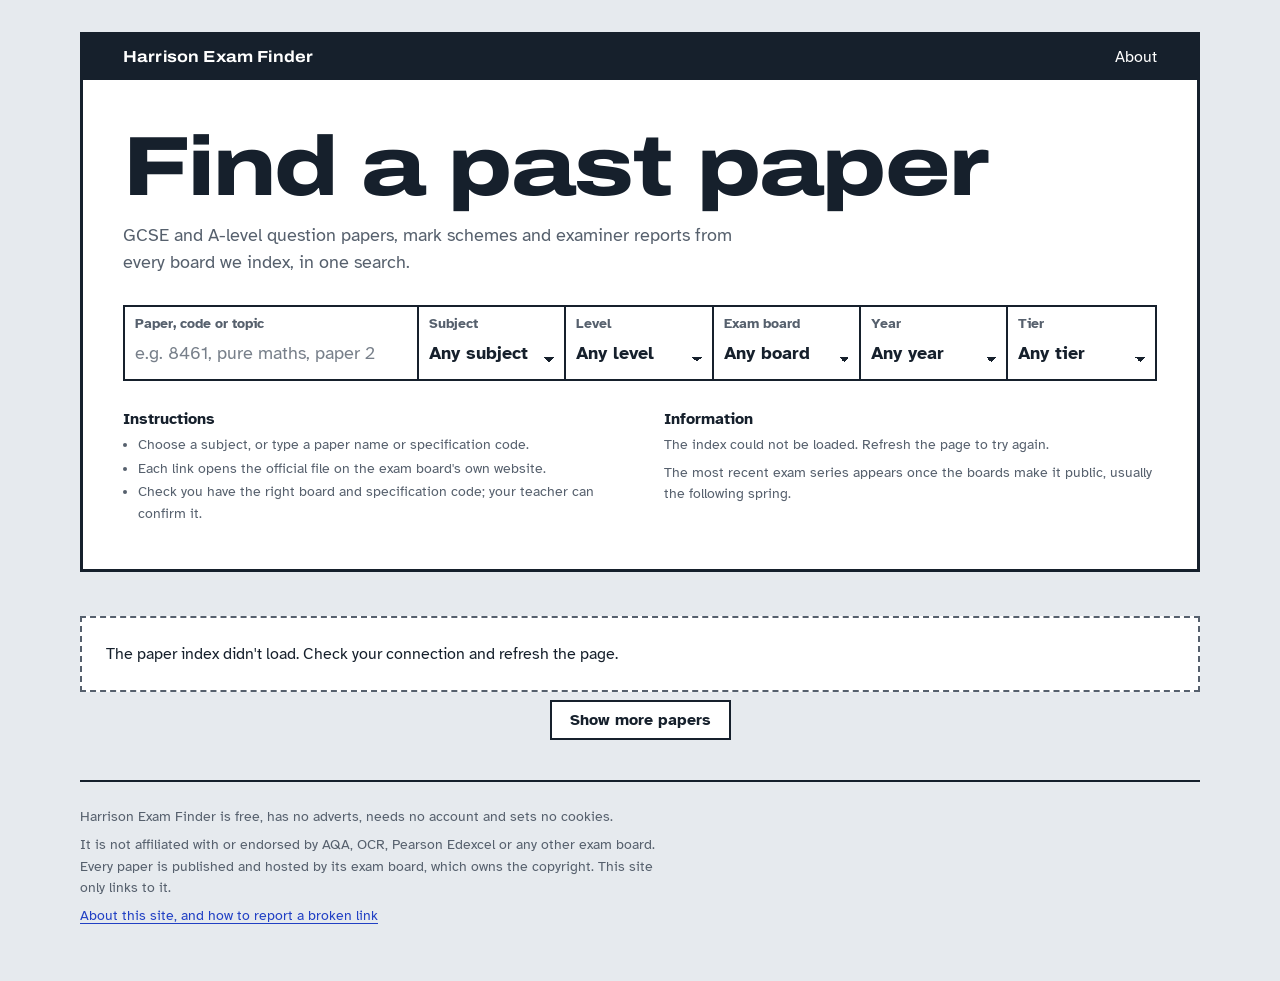
==== site/index.html @ 815ff641 "Add files via upload" ====
<!doctype html>
<html lang="en-GB">
<head>
<meta charset="utf-8">
<meta name="viewport" content="width=device-width, initial-scale=1">
<title>Harrison Exam Finder - free UK past papers from every board</title>
<meta name="description" content="Search GCSE and A-level past papers, mark schemes and examiner reports from AQA, OCR and Pearson Edexcel in one place. Free, no ads, no sign-up. Every link opens the official paper on the exam board's website.">
<link rel="preload" href="fonts/archivo-variable.woff2" as="font" type="font/woff2" crossorigin>
<link rel="stylesheet" href="styles.css">
<link rel="icon" href="data:image/svg+xml,%3Csvg xmlns='http://www.w3.org/2000/svg' viewBox='0 0 32 32'%3E%3Crect x='6' y='3' width='20' height='26' fill='%23fff' stroke='%2316202C' stroke-width='2.5'/%3E%3Cpath d='M10 10h12M10 15h12M10 20h7' stroke='%232140C4' stroke-width='2.5'/%3E%3C/svg%3E">
</head>
<body>
<a class="skip" href="#results">Skip to results</a>

<header class="cover">
  <div class="cover__strip">
    <a class="brand" href="./">Harrison Exam Finder</a>
    <nav><a href="about.html">About</a></nav>
  </div>

  <div class="cover__body">
    <h1 class="title">Find a past paper</h1>
    <p class="lede">GCSE and A-level question papers, mark schemes and examiner reports from every board we index, in one search.</p>

    <form class="boxes" id="filters" role="search" aria-label="Find papers">
      <div class="box box--wide">
        <label for="q">Paper, code or topic</label>
        <input id="q" name="q" type="search" autocomplete="off" placeholder="e.g. 8461, pure maths, paper 2">
      </div>
      <div class="box">
        <label for="subject">Subject</label>
        <select id="subject" name="subject"><option value="">Any subject</option></select>
      </div>
      <div class="box">
        <label for="level">Level</label>
        <select id="level" name="level"><option value="">Any level</option></select>
      </div>
      <div class="box">
        <label for="board">Exam board</label>
        <select id="board" name="board"><option value="">Any board</option></select>
      </div>
      <div class="box">
        <label for="year">Year</label>
        <select id="year" name="year"><option value="">Any year</option></select>
      </div>
      <div class="box">
        <label for="tier">Tier</label>
        <select id="tier" name="tier">
          <option value="">Any tier</option>
          <option>Foundation</option>
          <option>Higher</option>
        </select>
      </div>
    </form>

    <div class="cover__notes">
      <section>
        <h2>Instructions</h2>
        <ul>
          <li>Choose a subject, or type a paper name or specification code.</li>
          <li>Each link opens the official file on the exam board's own website.</li>
          <li>Check you have the right board and specification code; your teacher can confirm it.</li>
        </ul>
      </section>
      <section>
        <h2>Information</h2>
        <p id="info">Loading the index&hellip;</p>
        <p>The most recent exam series appears once the boards make it public, usually the following spring.</p>
      </section>
    </div>
  </div>
</header>

<main id="results" tabindex="-1">
  <p class="count" id="count" aria-live="polite"></p>
  <div id="list"></div>
  <button class="more" id="more" type="button" hidden>Show more papers</button>
</main>

<footer class="foot">
  <p>Harrison Exam Finder is free, has no adverts, needs no account and sets no cookies.</p>
  <p>It is not affiliated with or endorsed by AQA, OCR, Pearson Edexcel or any other exam board. Every paper is published and hosted by its exam board, which owns the copyright. This site only links to it.</p>
  <p><a href="about.html">About this site, and how to report a broken link</a></p>
</footer>

<template id="group-tpl">
  <section class="group">
    <header class="group__head">
      <h2 class="group__title"></h2>
      <p class="group__spec"></p>
    </header>
    <div class="group__rows"></div>
  </section>
</template>

<script src="app.js" defer></script>
</body>
</html>
---- site/styles.css ----
@font-face {
  font-family: "Archivo";
  src: url("fonts/archivo-variable.woff2") format("woff2");
  font-weight: 100 900;
  font-stretch: 62% 125%;
  font-display: swap;
}
@font-face {
  font-family: "Atkinson Hyperlegible";
  src: url("fonts/atkinson-hyperlegible-latin-400-normal.woff2") format("woff2");
  font-weight: 400;
  font-display: swap;
}
@font-face {
  font-family: "Atkinson Hyperlegible";
  src: url("fonts/atkinson-hyperlegible-latin-700-normal.woff2") format("woff2");
  font-weight: 700;
  font-display: swap;
}

:root {
  --hall: #e6eaee;      /* exam hall floor: the page */
  --paper: #ffffff;     /* the paper itself */
  --ink: #16202c;       /* printed text and box rules */
  --pencil: #56606d;    /* secondary text */
  --rule: #c5cdd6;      /* answer lines */
  --biro: #2140c4;      /* links, focus, question papers */
  --redpen: #b3162c;    /* mark schemes */
  --highlight: #ffe45c; /* chosen filters */
  --on-highlight: #16202c;

  --display: "Archivo", "Arial Narrow", Arial, sans-serif;
  --text: "Atkinson Hyperlegible", Arial, sans-serif;

  --step--1: 0.875rem;
  --step-0: 1rem;
  --step-1: 1.125rem;
  --step-2: 1.5rem;
  --step-4: clamp(2.6rem, 7vw + 0.5rem, 5.25rem);
  --gutter: clamp(16px, 4vw, 40px);
  --measure: 66ch;
  color-scheme: light;
}

@media (prefers-color-scheme: dark) {
  :root {
    --hall: #0e141a;
    --paper: #17202a;
    --ink: #e6ebf0;
    --pencil: #9aa6b3;
    --rule: #2d3a47;
    --biro: #93a6ff;
    --redpen: #ff8090;
    --highlight: #e9d23c;
    --on-highlight: #16202c;
    color-scheme: dark;
  }
}

* { box-sizing: border-box; }
html { -webkit-text-size-adjust: 100%; }
body {
  margin: 0;
  background: var(--hall);
  color: var(--ink);
  font: 400 var(--step-0)/1.55 var(--text);
}
a { color: var(--biro); text-underline-offset: 0.18em; }
:focus-visible { outline: 3px solid var(--biro); outline-offset: 2px; }

.skip {
  position: absolute; left: -999px; top: 8px;
  background: var(--paper); padding: 8px 12px; z-index: 10;
}
.skip:focus { left: 8px; }

/* ---- Cover sheet ------------------------------------------------------- */

.cover {
  background: var(--paper);
  max-width: 1120px;
  margin: 0 auto;
  border-bottom: 3px solid var(--ink);
}
@media (min-width: 900px) {
  .cover { margin-top: 32px; border: 3px solid var(--ink); }
}

.cover__strip {
  display: flex; justify-content: space-between; align-items: center; gap: 16px;
  padding: 10px var(--gutter);
  background: var(--ink); color: var(--paper);
}
.cover__strip a { color: var(--paper); text-decoration: none; }
.cover__strip a:hover { text-decoration: underline; }
.brand {
  font-family: var(--display);
  font-weight: 700;
  font-stretch: 112%;
  letter-spacing: 0.01em;
}

.cover__body { padding: clamp(24px, 5vw, 48px) var(--gutter) clamp(28px, 5vw, 44px); }

.title {
  margin: 0;
  font-family: var(--display);
  font-size: var(--step-4);
  font-weight: 800;
  font-stretch: 125%;
  line-height: 0.95;
  letter-spacing: -0.02em;
}
.lede {
  margin: 14px 0 28px;
  max-width: 52ch;
  font-size: var(--step-1);
  color: var(--pencil);
}

/* Filters drawn as the candidate-details boxes on an exam paper cover. */
.boxes {
  display: grid;
  grid-template-columns: 2fr repeat(5, minmax(0, 1fr));
  border: 2px solid var(--ink);
}
.box {
  position: relative;
  display: flex; flex-direction: column;
  border-right: 2px solid var(--ink);
  min-width: 0;
}
.box:last-child { border-right: 0; }
.box label {
  padding: 6px 10px 0;
  font-size: var(--step--1);
  font-weight: 700;
  color: var(--pencil);
}
.box input, .box select {
  appearance: none;
  width: 100%;
  border: 0; border-radius: 0;
  background: transparent;
  color: var(--ink);
  font: 700 var(--step-1)/1.3 var(--text);
  padding: 4px 10px 10px;
  min-height: 44px;
}
.box select {
  padding-right: 28px;
  background-image: linear-gradient(45deg, transparent 50%, currentColor 50%), linear-gradient(-45deg, transparent 50%, currentColor 50%);
  background-position: calc(100% - 15px) 55%, calc(100% - 10px) 55%;
  background-size: 5px 5px;
  background-repeat: no-repeat;
  cursor: pointer;
}
.box select option { color: #16202c; background: #fff; }
.box input::placeholder { color: var(--pencil); font-weight: 400; opacity: 0.8; }
.box input:focus-visible, .box select:focus-visible { outline: 3px solid var(--biro); outline-offset: -3px; }
.box.is-set { background: var(--highlight); }
.box.is-set label, .box.is-set input, .box.is-set select { color: var(--on-highlight); }

@media (max-width: 899px) {
  .boxes { grid-template-columns: 1fr 1fr; }
  .box { border-right: 2px solid var(--ink); border-bottom: 2px solid var(--ink); }
  .box:nth-child(odd):not(.box--wide) { border-right: 0; }
  .box--wide { grid-column: 1 / -1; border-right: 0; }
  .box:last-child { grid-column: 1 / -1; border-bottom: 0; }
}

.cover__notes {
  display: grid;
  grid-template-columns: 1fr 1fr;
  gap: 16px 48px;
  margin-top: 28px;
  font-size: var(--step--1);
  color: var(--pencil);
}
.cover__notes h2 {
  margin: 0 0 4px;
  font: 700 var(--step-0)/1.3 var(--text);
  color: var(--ink);
}
.cover__notes ul { margin: 0; padding-left: 1.1em; }
.cover__notes li + li { margin-top: 2px; }
.cover__notes p { margin: 0 0 6px; max-width: var(--measure); }
@media (max-width: 699px) { .cover__notes { grid-template-columns: 1fr; } }

/* ---- Results ------------------------------------------------------------ */

main {
  max-width: 1120px;
  margin: 0 auto;
  padding: 28px var(--gutter) 40px;
}
main:focus { outline: none; }
@media (min-width: 900px) { main { padding-left: 0; padding-right: 0; } }

.count { margin: 0 0 16px; font-weight: 700; }

.group {
  background: var(--paper);
  border: 2px solid var(--ink);
  margin-bottom: 24px;
}
.group__head {
  display: flex; flex-wrap: wrap; align-items: baseline; justify-content: space-between; gap: 4px 16px;
  padding: 14px 18px 12px;
  border-bottom: 2px solid var(--ink);
}
.group__title {
  margin: 0;
  font-family: var(--display);
  font-size: var(--step-2);
  font-weight: 700;
  font-stretch: 110%;
  line-height: 1.15;
}
.group__spec { margin: 0; color: var(--pencil); font-size: var(--step--1); }

/* One series per block; the series sits in the left margin like a page margin. */
.series {
  display: grid;
  grid-template-columns: 9.5rem 1fr;
  border-top: 1px solid var(--rule);
}
.series:first-child { border-top: 0; }
.series__name {
  margin: 0;
  padding: 12px 14px 12px 18px;
  font: 700 var(--step-0)/1.3 var(--text);
  border-right: 2px solid var(--ink);
}
.series__rows { min-width: 0; }

.row {
  display: flex; flex-wrap: wrap; align-items: center; justify-content: space-between;
  gap: 8px 16px;
  padding: 10px 18px;
  border-top: 1px solid var(--rule);
}
.row:first-child { border-top: 0; }
.row__name { margin: 0; font-weight: 700; }
.tier {
  display: inline-block;
  margin-left: 8px;
  padding: 0 6px;
  border: 1.5px solid currentColor;
  font-size: var(--step--1);
  font-weight: 700;
  color: var(--pencil);
  vertical-align: 1px;
}

.docs { display: flex; flex-wrap: wrap; gap: 8px; margin: 0; padding: 0; list-style: none; }
.docs__gap { display: none; }
@media (min-width: 760px) {
  .docs { display: grid; grid-auto-flow: column; grid-auto-columns: auto; justify-content: end; }
  .docs > li:nth-child(1) { width: 8.6rem; }
  .docs > li:nth-child(2) { width: 7.6rem; }
  .docs > li:nth-child(3) { width: 9.1rem; }
  .docs > li .doc { width: 100%; text-align: center; }
  .docs__gap { display: block; }
}
.doc {
  display: inline-block;
  padding: 5px 10px;
  border: 2px solid currentColor;
  font-size: var(--step--1);
  font-weight: 700;
  text-decoration: none;
  white-space: nowrap;
}
.doc:hover { background: color-mix(in srgb, currentColor 10%, transparent); }
.doc--question_paper { color: var(--biro); }
.doc--mark_scheme { color: var(--redpen); }
.doc--examiner_report, .doc--insert, .doc--answer_book { color: var(--pencil); }

@media (max-width: 599px) {
  .series { grid-template-columns: 1fr; }
  .series__name { border-right: 0; border-bottom: 1px solid var(--rule); padding-bottom: 8px; }
  .row { padding: 12px 18px; }
}

.empty {
  background: var(--paper);
  border: 2px dashed var(--pencil);
  padding: 24px;
}
.empty h2 { margin: 0 0 6px; font: 700 var(--step-1)/1.3 var(--text); }
.empty p { margin: 0; max-width: var(--measure); }
.empty button { margin-top: 12px; }

.more, .empty button {
  display: block;
  margin: 8px auto 0;
  padding: 10px 18px;
  background: var(--paper);
  color: var(--ink);
  border: 2px solid var(--ink);
  font: 700 var(--step-0)/1 var(--text);
  cursor: pointer;
}
.empty button { margin-left: 0; }
.more:hover, .empty button:hover { background: var(--highlight); color: var(--on-highlight); }

.foot {
  max-width: 1120px;
  margin: 0 auto;
  padding: 24px var(--gutter) 48px;
  border-top: 2px solid var(--ink);
  font-size: var(--step--1);
  color: var(--pencil);
}
.foot p { margin: 0 0 6px; max-width: var(--measure); }
@media (min-width: 900px) { .foot { padding-left: 0; padding-right: 0; } }

/* ---- About page ---------------------------------------------------------- */

.page { max-width: 760px; }
.page .cover__body { padding-bottom: 32px; }
.prose { max-width: var(--measure); }
.prose h2 { font: 700 var(--step-1)/1.3 var(--text); margin: 28px 0 6px; }
.prose p, .prose li { margin: 0 0 10px; }

@media (prefers-reduced-motion: no-preference) {
  .box { transition: background-color 120ms ease-out; }
}
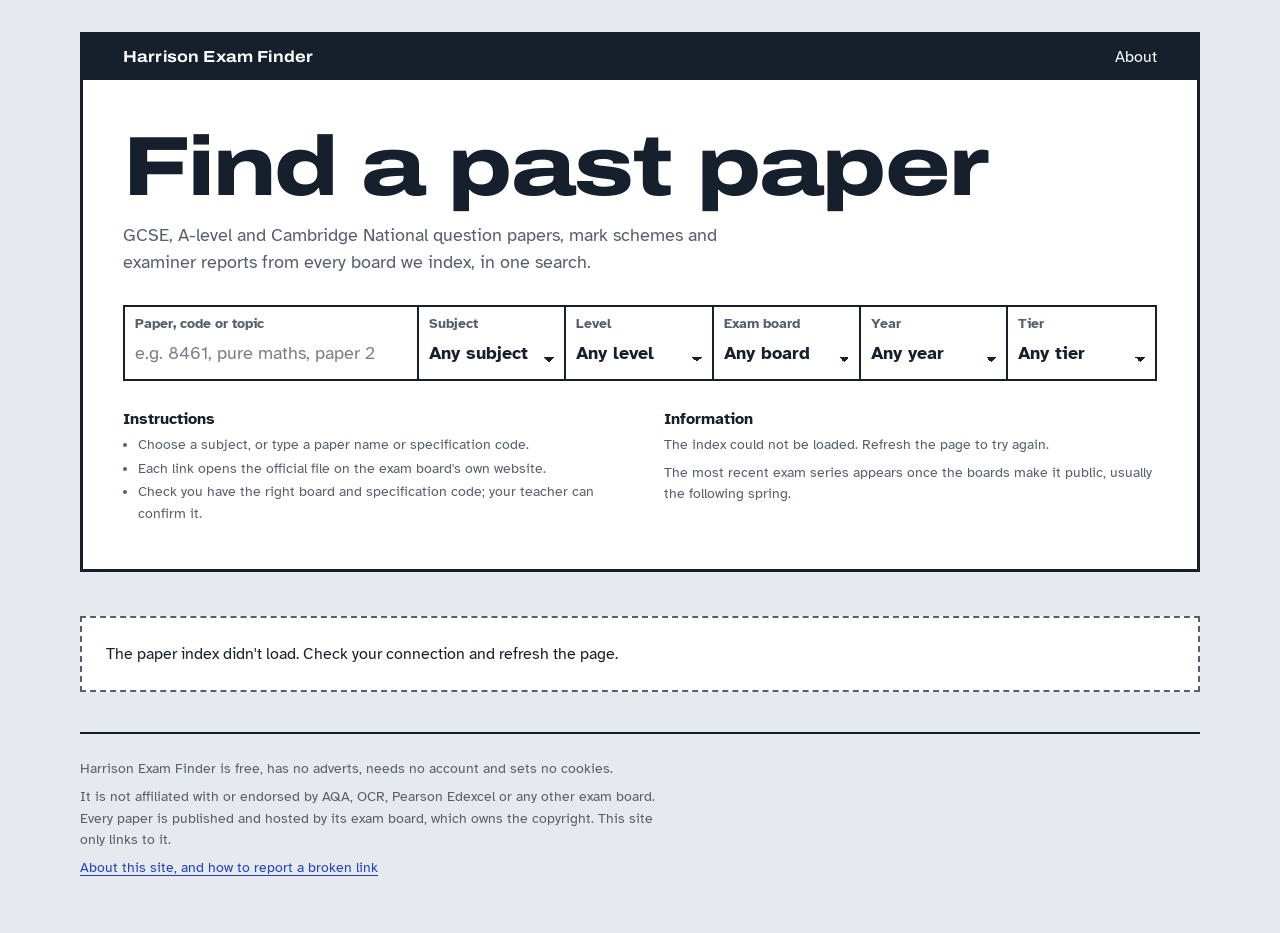
==== commit b361125c: "Add files via upload" ====
--- a/site/index.html
+++ b/site/index.html
@@ -20,7 +20,7 @@
 
   <div class="cover__body">
     <h1 class="title">Find a past paper</h1>
-    <p class="lede">GCSE and A-level question papers, mark schemes and examiner reports from every board we index, in one search.</p>
+    <p class="lede">GCSE, A-level and Cambridge National question papers, mark schemes and examiner reports from every board we index, in one search.</p>
 
     <form class="boxes" id="filters" role="search" aria-label="Find papers">
       <div class="box box--wide">
--- a/site/styles.css
+++ b/site/styles.css
@@ -304,6 +304,8 @@
 }
 .empty button { margin-left: 0; }
 .more:hover, .empty button:hover { background: var(--highlight); color: var(--on-highlight); }
+/* The display rule above would otherwise override the hidden attribute. */
+[hidden] { display: none !important; }
 
 .foot {
   max-width: 1120px;
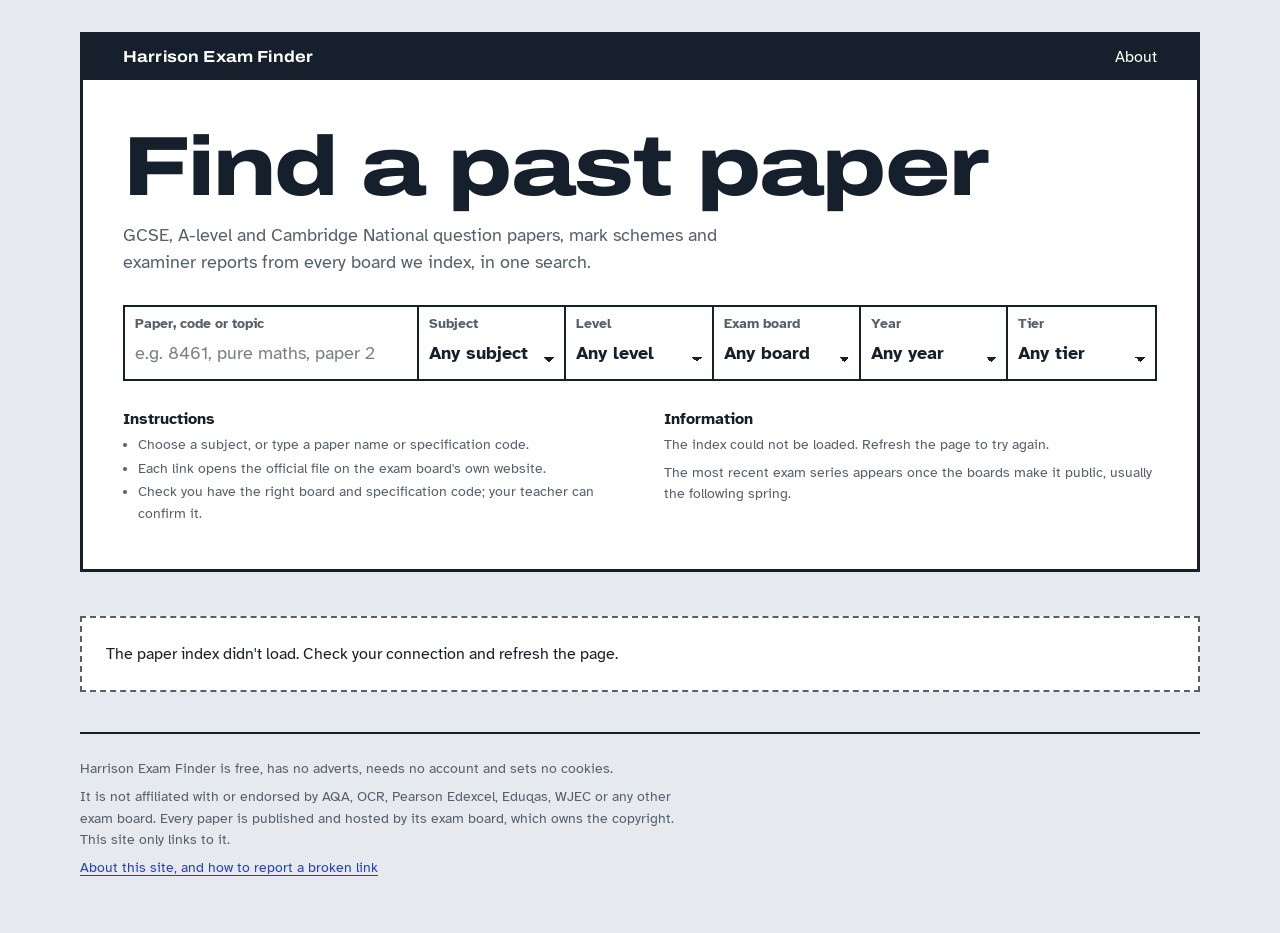
==== commit b29c5ecd: "Add files via upload" ====
--- a/site/index.html
+++ b/site/index.html
@@ -4,7 +4,7 @@
 <meta charset="utf-8">
 <meta name="viewport" content="width=device-width, initial-scale=1">
 <title>Harrison Exam Finder - free UK past papers from every board</title>
-<meta name="description" content="Search GCSE and A-level past papers, mark schemes and examiner reports from AQA, OCR and Pearson Edexcel in one place. Free, no ads, no sign-up. Every link opens the official paper on the exam board's website.">
+<meta name="description" content="Search GCSE and A-level past papers, mark schemes and examiner reports from AQA, OCR, Pearson Edexcel, Eduqas and WJEC in one place. Free, no ads, no sign-up. Every link opens the official paper on the exam board's website.">
 <link rel="preload" href="fonts/archivo-variable.woff2" as="font" type="font/woff2" crossorigin>
 <link rel="stylesheet" href="styles.css">
 <link rel="icon" href="data:image/svg+xml,%3Csvg xmlns='http://www.w3.org/2000/svg' viewBox='0 0 32 32'%3E%3Crect x='6' y='3' width='20' height='26' fill='%23fff' stroke='%2316202C' stroke-width='2.5'/%3E%3Cpath d='M10 10h12M10 15h12M10 20h7' stroke='%232140C4' stroke-width='2.5'/%3E%3C/svg%3E">
@@ -79,7 +79,7 @@
 
 <footer class="foot">
   <p>Harrison Exam Finder is free, has no adverts, needs no account and sets no cookies.</p>
-  <p>It is not affiliated with or endorsed by AQA, OCR, Pearson Edexcel or any other exam board. Every paper is published and hosted by its exam board, which owns the copyright. This site only links to it.</p>
+  <p>It is not affiliated with or endorsed by AQA, OCR, Pearson Edexcel, Eduqas, WJEC or any other exam board. Every paper is published and hosted by its exam board, which owns the copyright. This site only links to it.</p>
   <p><a href="about.html">About this site, and how to report a broken link</a></p>
 </footer>
 
